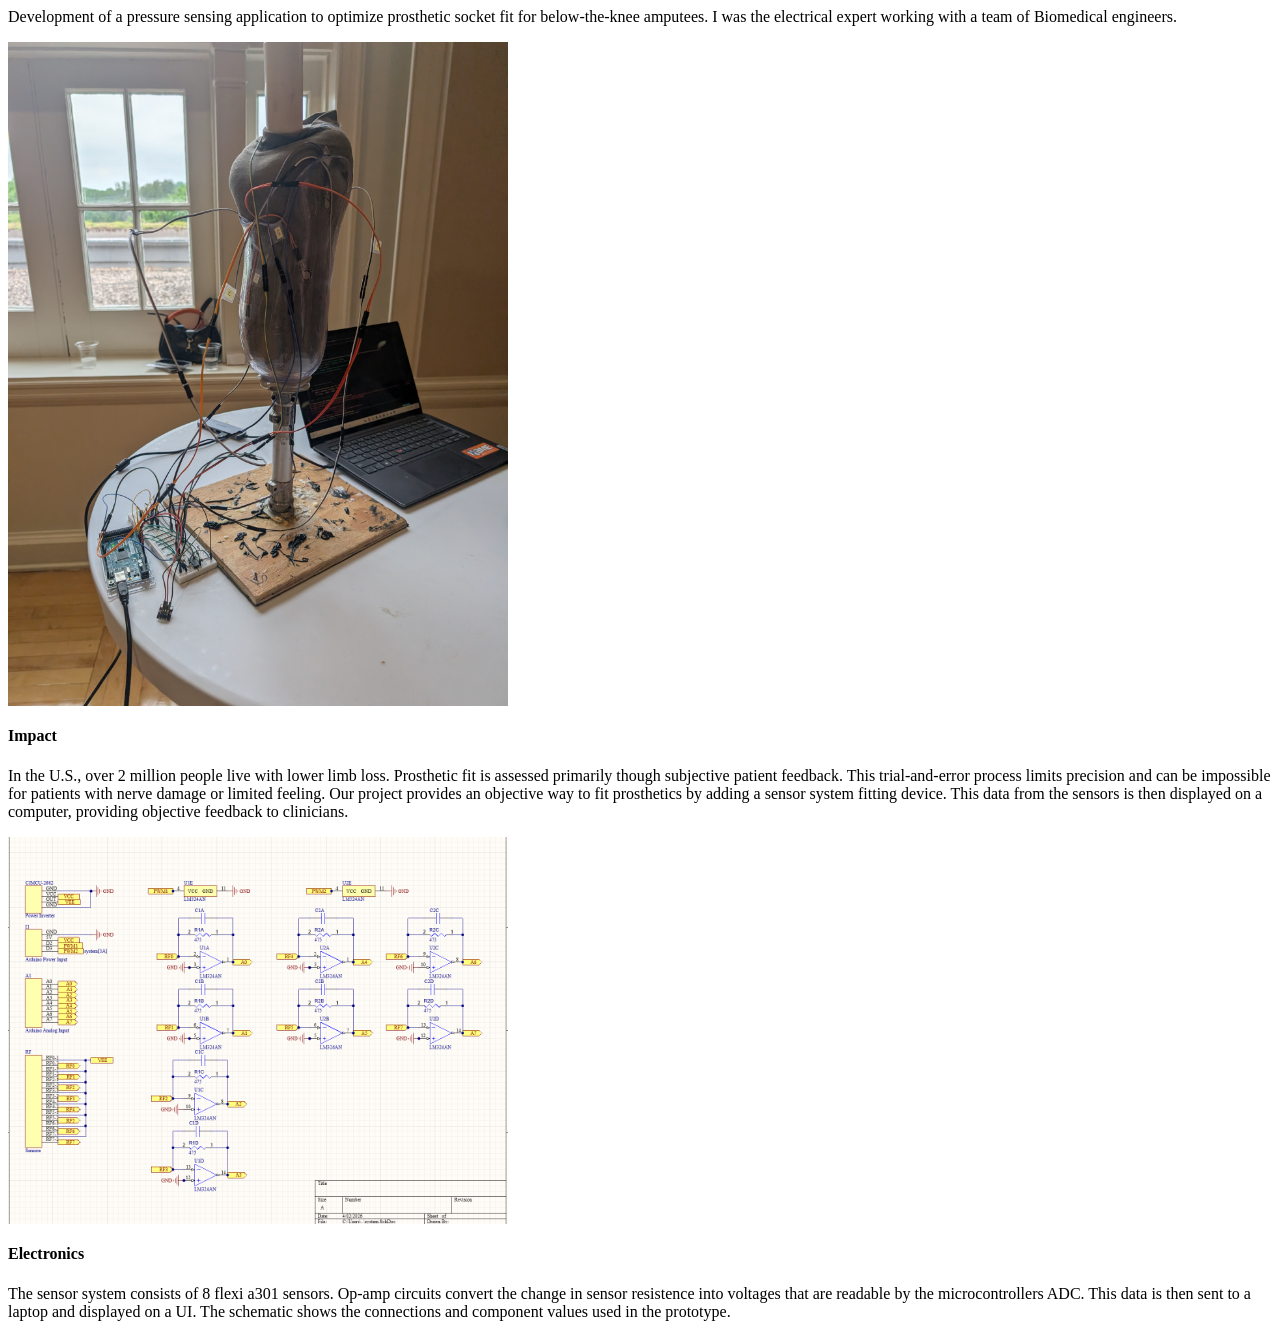
==== biomed.html @ 1e22d44a "added biomed page and updated bio" ====
<html lang="en">
<head>
    <meta charset="UTF-8">
    <meta name="viewport" content="width=device-width, initial-scale=1.0">
    <title>Document</title>
</head>
<body>
    <p>Development of a pressure sensing application to optimize prosthetic socket fit for below-the-knee amputees. I was the electrical expert working with a team of Biomedical engineers.  </p>
    <img style = "max-width: 500px" src = "descriptions/images/biomed-prototype.jpg";>




    <h4>
        Impact
    </h4>

    <p> 
       In the U.S., over 2 million people live with lower limb loss. 
       Prosthetic fit is assessed primarily though subjective patient feedback. 
       This trial-and-error process limits precision and can be impossible for patients with nerve damage or limited feeling. 
       Our project provides an objective way to fit prosthetics by adding a sensor system fitting device. This data from the sensors is then displayed on a computer, providing objective feedback to clinicians. 
    </p>

    <img style = "max-width: 500px" src = "descriptions/images/biomed-schematic.png";>

    <h4>
        Electronics
    </h4>

    <p> 
        The sensor system consists of 8 flexi a301 sensors. 
        Op-amp circuits convert the change in sensor resistence into voltages that are readable by the microcontrollers ADC. 
        This data is then sent to a laptop and displayed on a UI. The schematic shows the connections and component values used in the prototype. 
    </p>

    

<!DOCTYPE html>
</body>
</html>
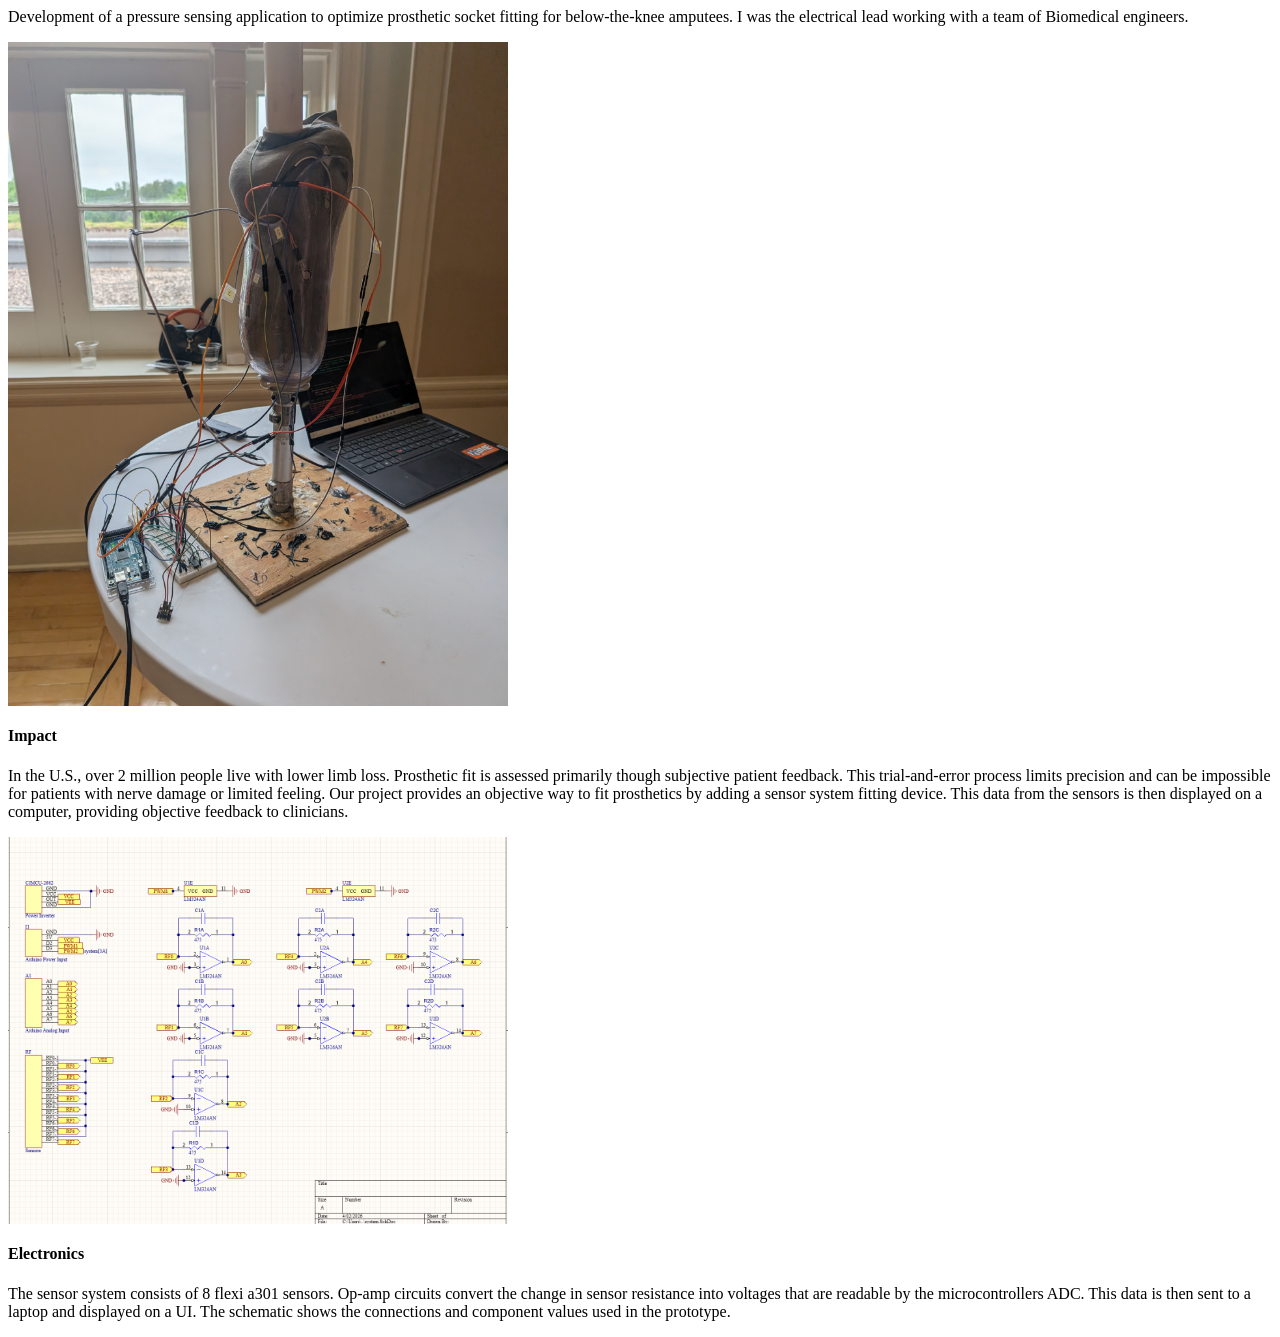
==== commit 637f3d46: "fixed typos" ====
--- a/biomed.html
+++ b/biomed.html
@@ -6,7 +6,7 @@
     <title>Document</title>
 </head>
 <body>
-    <p>Development of a pressure sensing application to optimize prosthetic socket fit for below-the-knee amputees. I was the electrical expert working with a team of Biomedical engineers.  </p>
+    <p>Development of a pressure sensing application to optimize prosthetic socket fitting for below-the-knee amputees. I was the electrical lead working with a team of Biomedical engineers.  </p>
     <img style = "max-width: 500px" src = "descriptions/images/biomed-prototype.jpg";>
 
 
@@ -31,8 +31,9 @@
 
     <p> 
         The sensor system consists of 8 flexi a301 sensors. 
-        Op-amp circuits convert the change in sensor resistence into voltages that are readable by the microcontrollers ADC. 
+        Op-amp circuits convert the change in sensor resistance into voltages that are readable by the microcontrollers ADC. 
         This data is then sent to a laptop and displayed on a UI. The schematic shows the connections and component values used in the prototype. 
+
     </p>
 
     
